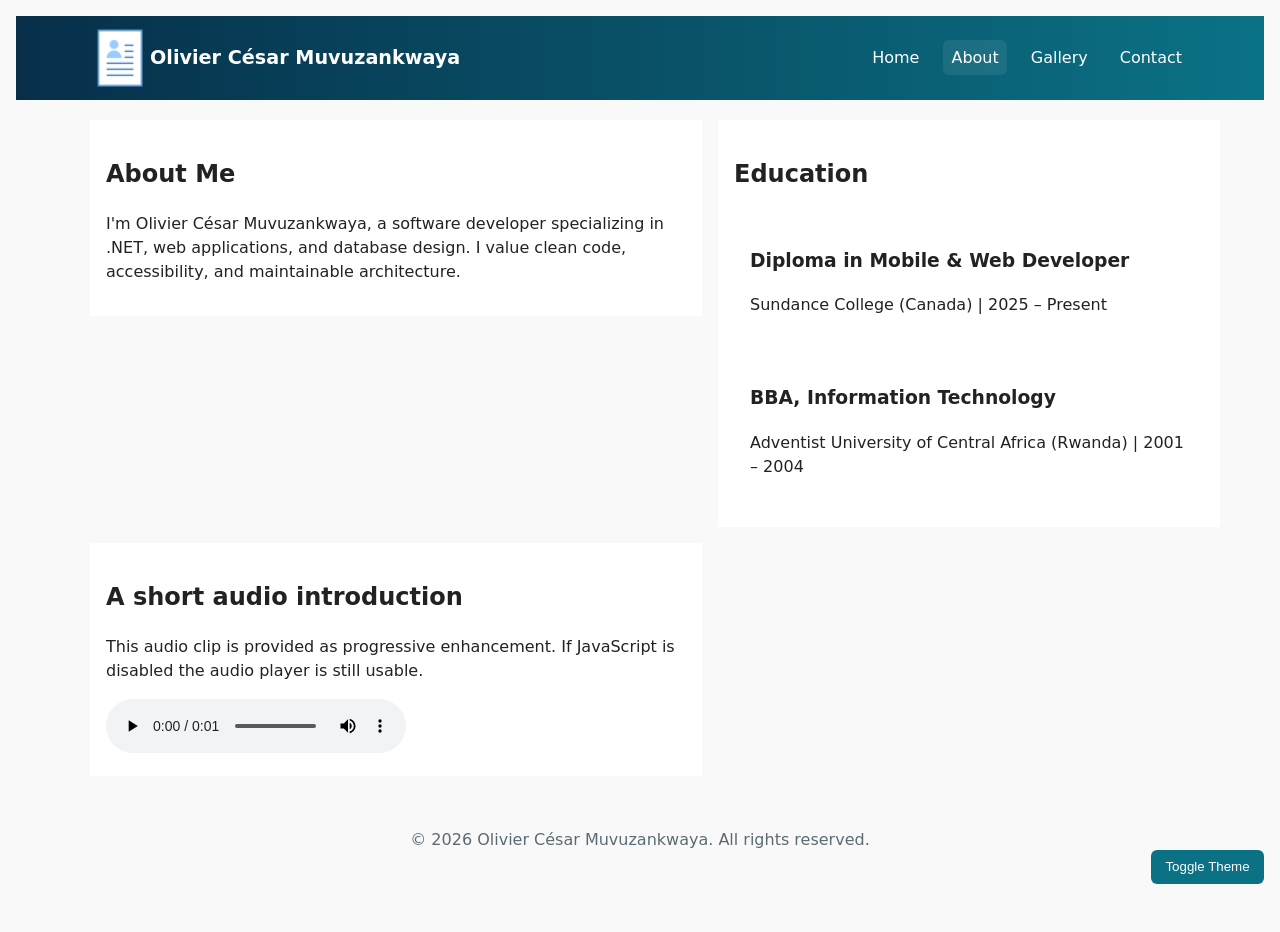
==== about.html @ a5f804e1 "Initial portfolio website upload" ====
<!--
    Student #: 5884258
    Student Name: Olivier César Muvuzankwaya
    Projet Name: TPHJ Project - Building a responsive, multi-page website
    File Name: about.html
    Date: 09/20/2025
-->

<!DOCTYPE html>
<html lang="en">

<head>
  <meta charset="utf-8" />
  <meta name="viewport" content="width=device-width,initial-scale=1" />
  <title>About - Olivier César Muvuzankwaya</title>
  <link rel="stylesheet" href="css/styles.css">
  <link rel="icon" href="assets/images/logo.png" type="image/x-icon" />
</head>

<body>
  <header>
    <nav class="main-nav" aria-label="Main navigation">
      <div class="logo">
        <img src="assets/images/resume.png" alt="App Logo" />
        <div>
          <h1 class="site-title">Olivier César Muvuzankwaya</h1>
        </div>
      </div>
      <button id="menu-toggle-2" aria-expanded="false" aria-controls="primary-menu-2">Menu</button>
      <ul id="primary-menu-2" class="nav-list">
        <li><a href="index.html">Home</a></li>
        <li><a href="about.html" class="active">About</a></li>
        <li><a href="gallery.html">Gallery</a></li>
        <li><a href="contact.html">Contact</a></li>
      </ul>
    </nav>
  </header>

  <main>
    <section style="width:580px" ; aria-labelledby="about-heading">
      <h2 id="about-heading">About Me</h2>
      <p>I'm Olivier César Muvuzankwaya, a software developer specializing in .NET, web applications, and database
        design. I value clean code, accessibility, and maintainable architecture.</p>
    </section>

    <section style="width:470px" ; aria-labelledby="education-heading">
      <h2 id="education-heading">Education</h2>
      <article>
        <h3>Diploma in Mobile & Web Developer</h3>
        <p>Sundance College (Canada) | 2025 – Present</p>
      </article>
      <article>
        <h3>BBA, Information Technology</h3>
        <p>Adventist University of Central Africa (Rwanda) | 2001 – 2004</p>
      </article>
    </section>

    <section style="width:580px" ; aria-labelledby="media-heading">
      <h2 id="media-heading">A short audio introduction</h2>
      <p>This audio clip is provided as progressive enhancement. If JavaScript is disabled the audio player is still
        usable.</p>
      <audio controls preload="metadata">
        <source src="assets/media/sample-audio.wav" type="audio/wav">
        Your browser does not support the audio element.
      </audio>
    </section>
  </main>

  <footer>
    <p>&copy; 2026 Olivier César Muvuzankwaya. All rights reserved.</p>
  </footer>

  <script src="js/scripts.js" defer></script>
</body>

</html>
---- css/styles.css ----
/*
	Student #: 5884258
	Student Name: Olivier César Muvuzankwaya
    Projet Name: TPHJ Project - Building a responsive, multi-page website
    File Name: styles.css
    Date: 09/20/2025
*/

:root{
	--accent:#0b7285;
	--bg:#f8fafb;
	--text:#213547;
	--muted:#5a6b73;
}

html,body{
	height:100%;
}

body{
	font-family: system-ui, -apple-system, "Segoe UI", Roboto, "Helvetica Neue", Arial;
	margin:0;
	color:var(--text);
	background:var(--bg);
	line-height:1.5;
	padding-bottom:3rem;
}

/* Header, Nav */
header{
	background:linear-gradient(90deg,#072f4a, #0b7285); 
	color:#fff;
}
.main-nav{
	display:flex;
	align-items:center;
	justify-content:space-between;
	max-width:1100px;
	margin:auto;
	padding:0.75rem;
}

.site-title{
	font-size:1.2rem;margin:0;
}

.nav-list{
	list-style:none;
	margin:0;
	padding:0;
	display:flex;
	gap:1rem;
}

.nav-list li a{
	color:#fff;
	text-decoration:none;
	padding:0.5rem;
	border-radius:6px;
}

.nav-list li a:hover,.nav-list li a.active{
	background:rgba(255,255,255,0.08);
}

/* Responsive menu button (for small viewports) */
#menu-toggle, #menu-toggle-2, #menu-toggle-3, #menu-toggle-4{
	display:none;
	background:transparent;
	border:1px solid rgba(255,255,255,0.15);
	color:#fff;
	padding:0.4rem 0.6rem;
	border-radius:6px;
}

/* Layout */
main{
	max-width:1100px;
	margin:1.25rem auto;
	padding:0 1rem;
	display:grid;
	grid-template-columns:2fr 1fr;
	gap:1rem;
	align-items:start;
}

@media (max-width:900px){
  main{
	  grid-template-columns:1fr;
  }
  #menu-toggle, #menu-toggle-2, #menu-toggle-3, #menu-toggle-4{
	  display:inline-block;
  }
  .nav-list{
	  display:none;
	  flex-direction:column;
	  background:transparent;
	  padding:0.5rem;
	  position:absolute;
	  right:1rem;
	  top:3.5rem;
	  border-radius:6px;
	  color:#fff;
  }
  .nav-list.show{
	  display:flex;
  }
}

/* Hero */
.hero{
	background:#fff;
	padding:1rem;
	border-radius:8px;
	box-shadow:0 1px 4px rgba(0,0,0,0.05);
}

.profile-img{
	max-width:180px;
	display:block;
	margin:0.5rem 0;
}

/* Cards Grid */
.grid{
	display:grid;
	grid-template-columns:repeat(auto-fit,minmax(180px,1fr));
	gap:0.75rem;
}

.cards .card{
	background:#fff;
	padding:1rem;
	border-radius:8px;
	box-shadow:0 1px 3px rgba(0,0,0,0.04);
	line-height: 0.5;
}

/* Aside */
.aside-note{
	background:#fff;
	padding:1rem;
	border-radius:8px;
	box-shadow:0 1px 4px rgba(0,0,0,0.04);
	line-height: 0.5;
}

/* Footer */
footer{
	text-align:center;
	padding:1rem;
	margin-top:1rem;
	color:var(--muted);
}

/* Forms */
form input, form textarea{
	width:100%;
	padding:0.6rem;
	border:1px solid #d1d5db;
	border-radius:6px;
	margin-bottom:0.5rem;
}

button{
	background:var(--accent);
	color:#fff;
	border:none;
	padding:0.6rem 0.9rem;
	border-radius:6px;
	cursor:pointer;
}

button:focus{
	outline:3px solid rgba(11,114,133,0.25);
}

.logo {
    display: flex;
    align-items: center;
}

.logo img {
    height: 60px;
    width: 60px;
}

.welcome-box {
  position: fixed;
  top: 50%;
  left: 50%;
  transform: translate(-50%, -50%);
  background-color: #fff3cd;
  color: #856404;
  border: 1px solid #ffeeba;
  padding: 1.2rem 2rem;
  max-width: 600px;
  width: 90%;
  border-radius: 10px;
  font-weight: bold;
  text-align: center;
  box-shadow: 0 4px 12px rgba(0,0,0,0.2);
  font-size: 1.2rem;
  z-index: 9999;
  animation: fadeOut 1s ease-in-out 2s forwards;
}

/* Smooth fade-out */
@keyframes fadeOut {
  to {
    opacity: 0;
    transform: translate(-50%, -60%); /* slight upward shift */
  }
}

/* Preview box */
.preview-box{
	min-height:3rem;
	background:#fff;
	padding:0.5rem;
	border-radius:6px;
	border:1px solid #e6eef0;
	white-space:pre-wrap;
}

/* Accessible focus styles */
a:focus,button:focus,input:focus,textarea:focus{
	outline:2px dashed #0b7285;
	outline-offset:3px;
}

/* Dark theme toggle support */
body.dark{
	background:#071324;
	color:#e6eef5;
}

body.dark header{
	background:linear-gradient(90deg,#021627,#022f3d);
}

/* Small tweaks */
.media-card{
	background:#fff;
	padding:1rem;
	border-radius:8px;
	margin-bottom:1rem;
}

/* Print friendly */
@media print{
  header, footer, button{
	  display:none;
  }
  main{
	  grid-template-columns:1fr;
  }
}


/* Default light theme */
body {
  background: #f9f9f9;
  color: #222;
  padding:1rem;  
}

section, aside, article {
  background: #fff;
  color: inherit;
  transition: background 0.3s, color 0.3s;
  padding:1rem;  
}

/* Dark theme overrides */
body.dark {
  background: #121212;
  color: #eee;
  padding:1rem;  
}

body.dark section,
body.dark article,
body.dark aside {
  background: #1e1e1e;
  color: #eee;
  padding:1rem;  
}

body.dark a {
  color: #80b3ff;
  padding:1rem;  
}

body.dark .card {
  background: #2a2a2a;
  border-color: #444;
  padding:1rem;
}
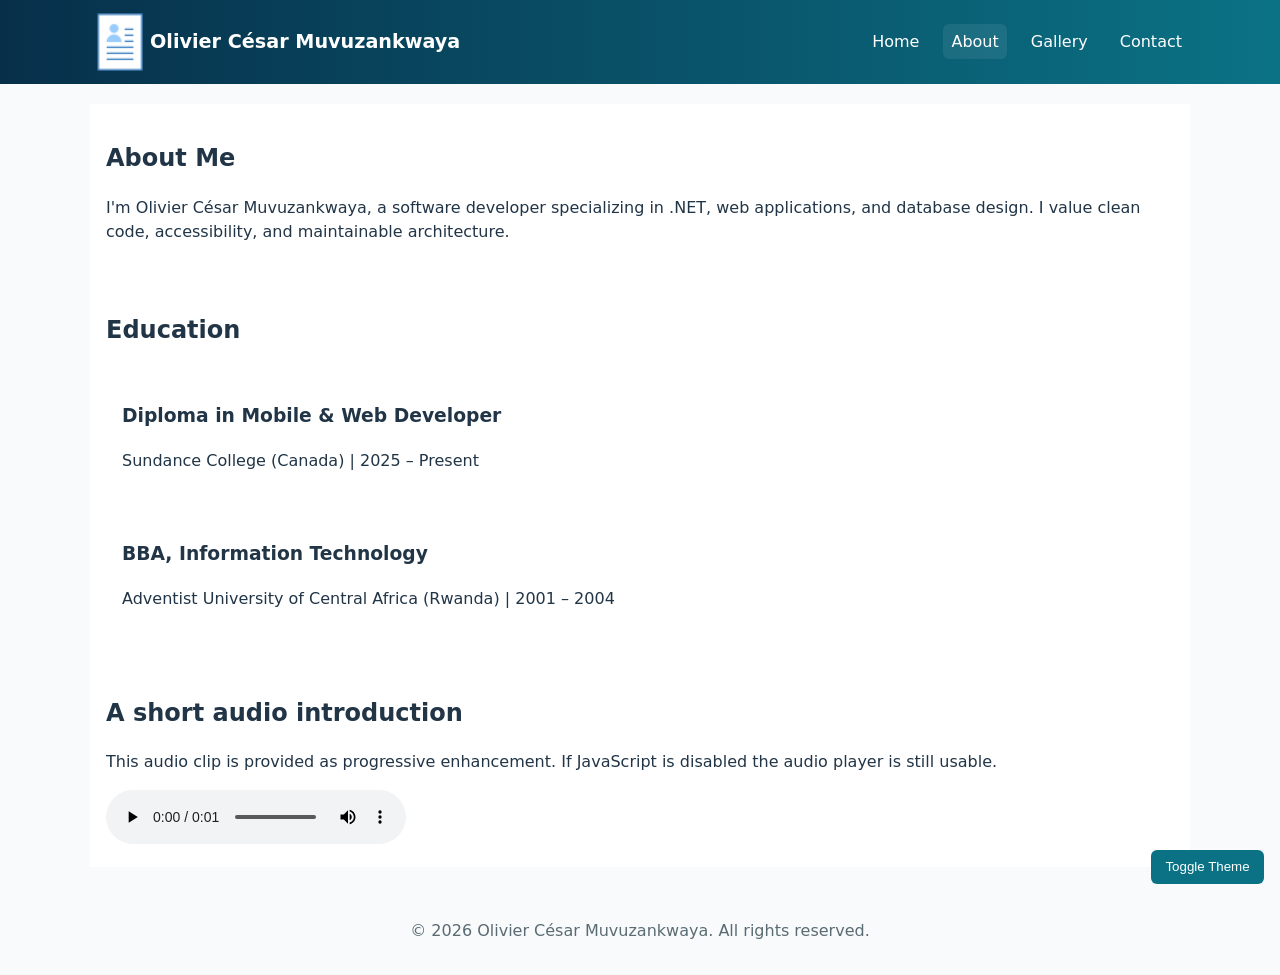
==== commit a75c34d2: "Update about.html" ====
--- a/about.html
+++ b/about.html
@@ -11,7 +11,7 @@
 
 <head>
   <meta charset="utf-8" />
-  <meta name="viewport" content="width=device-width,initial-scale=1" />
+  <meta name="viewport" content="width=device-width, initial-scale=1.0"/>
   <title>About - Olivier César Muvuzankwaya</title>
   <link rel="stylesheet" href="css/styles.css">
   <link rel="icon" href="assets/images/logo.png" type="image/x-icon" />
@@ -26,7 +26,7 @@
           <h1 class="site-title">Olivier César Muvuzankwaya</h1>
         </div>
       </div>
-      <button id="menu-toggle-2" aria-expanded="false" aria-controls="primary-menu-2">Menu</button>
+      <button id="menu-toggle-2" aria-expanded="false" aria-controls="primary-menu-2">☰</button>
       <ul id="primary-menu-2" class="nav-list">
         <li><a href="index.html">Home</a></li>
         <li><a href="about.html" class="active">About</a></li>
@@ -37,13 +37,13 @@
   </header>
 
   <main>
-    <section style="width:580px" ; aria-labelledby="about-heading">
+    <section>
       <h2 id="about-heading">About Me</h2>
       <p>I'm Olivier César Muvuzankwaya, a software developer specializing in .NET, web applications, and database
         design. I value clean code, accessibility, and maintainable architecture.</p>
     </section>
 
-    <section style="width:470px" ; aria-labelledby="education-heading">
+    <section>
       <h2 id="education-heading">Education</h2>
       <article>
         <h3>Diploma in Mobile & Web Developer</h3>
@@ -55,7 +55,7 @@
       </article>
     </section>
 
-    <section style="width:580px" ; aria-labelledby="media-heading">
+    <section>
       <h2 id="media-heading">A short audio introduction</h2>
       <p>This audio clip is provided as progressive enhancement. If JavaScript is disabled the audio player is still
         usable.</p>
@@ -73,4 +73,4 @@
   <script src="js/scripts.js" defer></script>
 </body>
 
-</html>+</html>
--- a/css/styles.css
+++ b/css/styles.css
@@ -1,6 +1,6 @@
 /*
-	Student #: 5884258
-	Student Name: Olivier César Muvuzankwaya
+    Student #: 5884258
+    Student Name: Olivier César Muvuzankwaya
     Projet Name: TPHJ Project - Building a responsive, multi-page website
     File Name: styles.css
     Date: 09/20/2025
@@ -74,36 +74,72 @@
 }
 
 /* Layout */
-main{
-	max-width:1100px;
-	margin:1.25rem auto;
-	padding:0 1rem;
-	display:grid;
-	grid-template-columns:2fr 1fr;
-	gap:1rem;
-	align-items:start;
+main {
+  max-width: 1100px;
+  margin: 1.25rem auto;
+  padding: 0 1rem;
+}
+
+.home-layout {
+  display: grid;
+  grid-template-columns: 2fr 1fr;
+  gap: 1rem;
 }
 
 @media (max-width:900px){
-  main{
-	  grid-template-columns:1fr;
-  }
-  #menu-toggle, #menu-toggle-2, #menu-toggle-3, #menu-toggle-4{
-	  display:inline-block;
-  }
+main {
+  max-width: 1100px;
+  margin: 1.25rem auto;
+  padding: 0 1rem;
+}
+#menu-toggle, #menu-toggle-2, #menu-toggle-3, #menu-toggle-4{
+  display:inline-block;
+  background:#0b7285;
+  border:none;
+  color:#fff;
+  padding:0.6rem 1rem;
+  border-radius:6px;
+  font-size:1rem;
+  cursor:pointer;
+}
+
   .nav-list{
-	  display:none;
-	  flex-direction:column;
-	  background:transparent;
-	  padding:0.5rem;
-	  position:absolute;
-	  right:1rem;
-	  top:3.5rem;
-	  border-radius:6px;
-	  color:#fff;
-  }
+    display:none;
+    flex-direction:column;
+    background:#0b7285; /* solid background */
+    padding:0.75rem;
+    position:absolute;
+    right:1rem;
+    top:4rem;
+    border-radius:8px;
+    width: 200px;
+    box-shadow:0 4px 12px rgba(0,0,0,0.25);
+    z-index:999;
+  }
+
+.main-nav {
+  display:flex;
+  align-items:center;
+  justify-content:space-between;
+  max-width:1100px;
+  margin:auto;
+  padding:0.75rem;
+  position: relative;
+}
+
   .nav-list.show{
-	  display:flex;
+    display:flex;
+  }
+
+  .nav-list li a{
+    padding:0.75rem;
+    border-radius:6px;
+    color:#fff;
+    font-size:1rem;
+  }
+
+  .nav-list li a:hover{
+    background:rgba(255,255,255,0.15);
   }
 }
 
@@ -128,12 +164,12 @@
 	gap:0.75rem;
 }
 
-.cards .card{
+.cards .card,.aside-note{
 	background:#fff;
 	padding:1rem;
 	border-radius:8px;
 	box-shadow:0 1px 3px rgba(0,0,0,0.04);
-	line-height: 0.5;
+	line-height: 1.4;
 }
 
 /* Aside */
@@ -142,7 +178,7 @@
 	padding:1rem;
 	border-radius:8px;
 	box-shadow:0 1px 4px rgba(0,0,0,0.04);
-	line-height: 0.5;
+	line-height: 1.4;
 }
 
 /* Footer */
@@ -257,14 +293,6 @@
   }
 }
 
-
-/* Default light theme */
-body {
-  background: #f9f9f9;
-  color: #222;
-  padding:1rem;  
-}
-
 section, aside, article {
   background: #fff;
   color: inherit;
@@ -298,4 +326,50 @@
   padding:1rem;
 }
 
-
+img {
+  max-width: 100%;
+  height: auto;
+  display: block;
+}
+
+@media (max-width: 768px) {
+
+  h1 {
+    font-size: 1.5rem;
+  }
+
+  h2 {
+    font-size: 1.3rem;
+  }
+
+  body {
+    font-size: 14px;
+  }
+
+  .profile-img {
+    max-width: 120px;
+    margin: auto;
+  }
+
+  .home-layout {
+    grid-template-columns: 1fr; /* VERY IMPORTANT */
+  }
+
+  .nav-list {
+    right: 0.5rem;
+  }
+}
+
+.media-card img,
+.media-card video {
+  width: 100%;
+  max-width: 500px; /* limits size on large screens */
+  height: auto;
+  margin: 0 auto;   /* center it */
+  display: block;
+}
+
+.media-card {
+  text-align: center;
+}
+
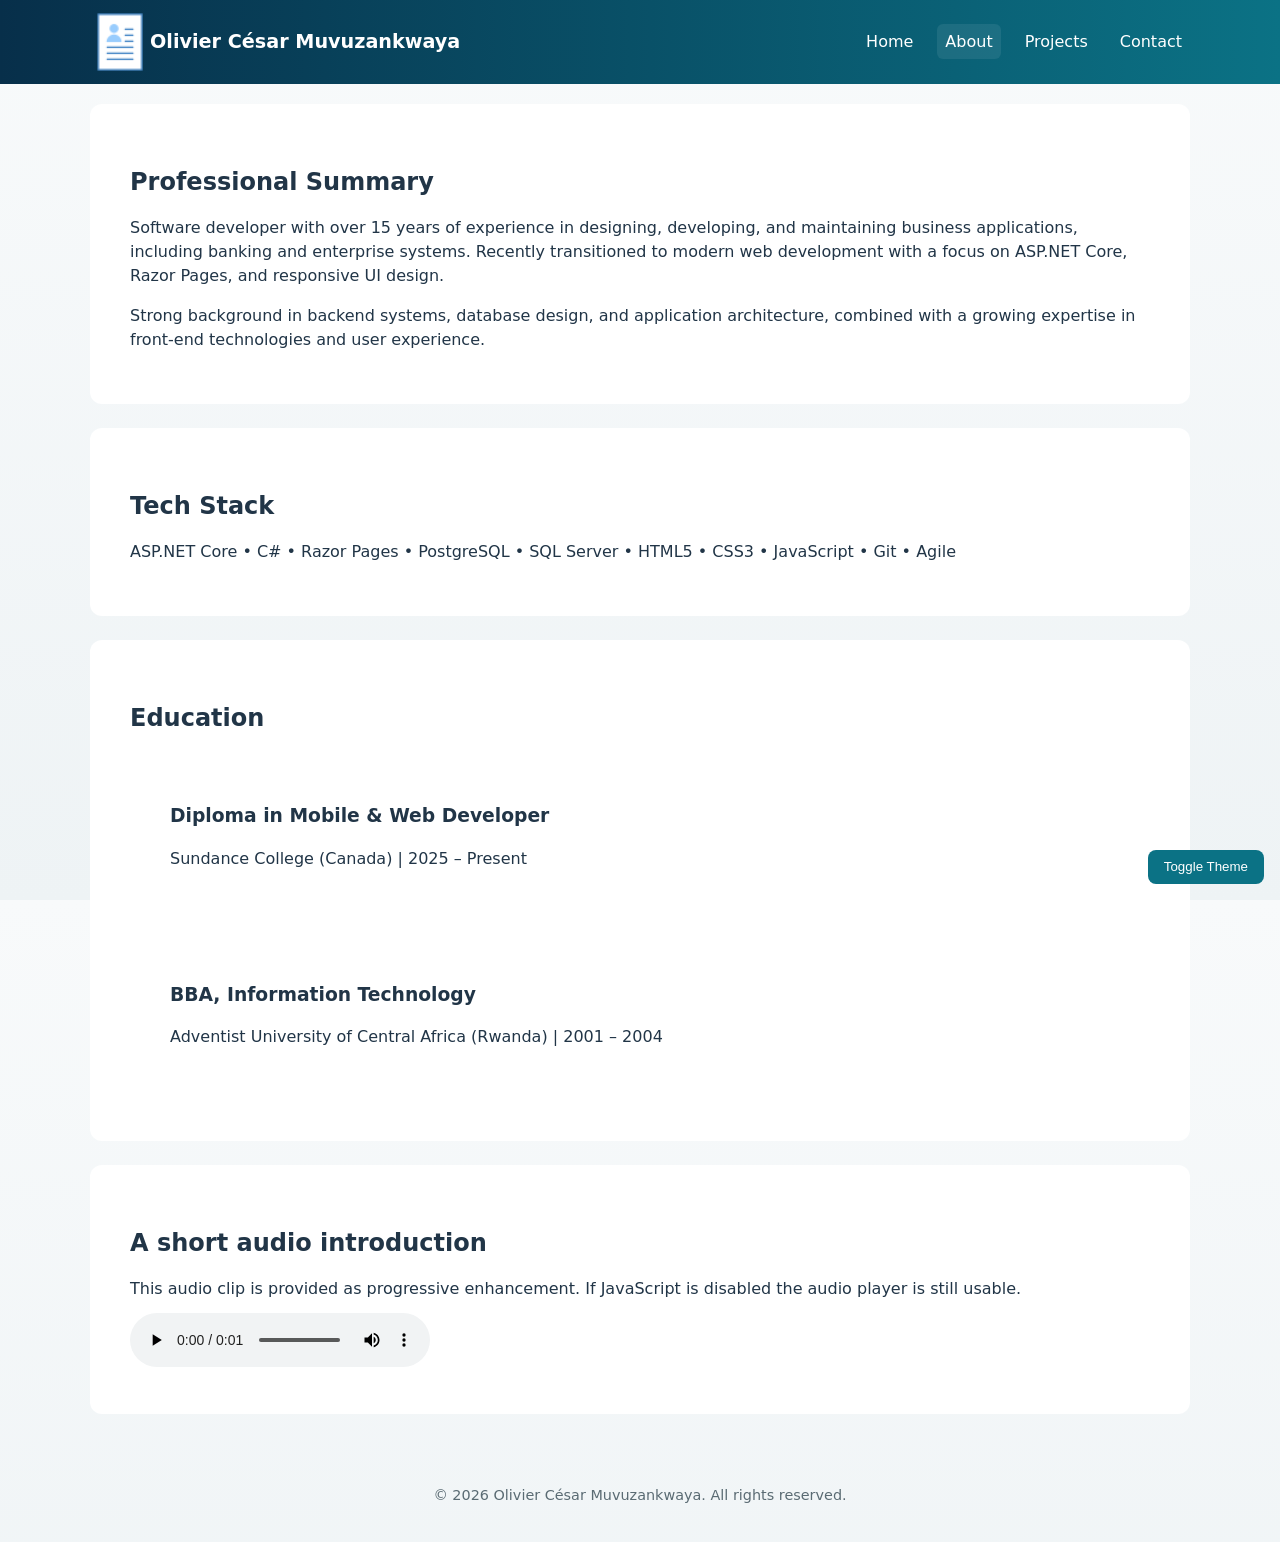
==== commit 5bfe9801: "Update about.html" ====
--- a/about.html
+++ b/about.html
@@ -30,19 +30,33 @@
       <ul id="primary-menu-2" class="nav-list">
         <li><a href="index.html">Home</a></li>
         <li><a href="about.html" class="active">About</a></li>
-        <li><a href="gallery.html">Gallery</a></li>
+        <li><a href="gallery.html">Projects</a></li>
         <li><a href="contact.html">Contact</a></li>
       </ul>
     </nav>
   </header>
 
   <main>
-    <section>
-      <h2 id="about-heading">About Me</h2>
-      <p>I'm Olivier César Muvuzankwaya, a software developer specializing in .NET, web applications, and database
-        design. I value clean code, accessibility, and maintainable architecture.</p>
-    </section>
+  
+  <section>
+  <h2>Professional Summary</h2>
+  <p>
+    Software developer with over 15 years of experience in designing, developing, and maintaining business applications,
+    including banking and enterprise systems. Recently transitioned to modern web development with a focus on
+    ASP.NET Core, Razor Pages, and responsive UI design.
+  </p>
+  <p>
+    Strong background in backend systems, database design, and application architecture, combined with a growing
+    expertise in front-end technologies and user experience.
+  </p>
+</section>
 
+<section>
+  <h2>Tech Stack</h2>
+  <p>
+    ASP.NET Core • C# • Razor Pages • PostgreSQL • SQL Server • HTML5 • CSS3 • JavaScript • Git • Agile
+  </p>
+</section>
     <section>
       <h2 id="education-heading">Education</h2>
       <article>
--- a/css/styles.css
+++ b/css/styles.css
@@ -13,6 +13,10 @@
 	--muted:#5a6b73;
 }
 
+html {
+  scroll-behavior: smooth;
+}
+
 html,body{
 	height:100%;
 }
@@ -21,7 +25,7 @@
 	font-family: system-ui, -apple-system, "Segoe UI", Roboto, "Helvetica Neue", Arial;
 	margin:0;
 	color:var(--text);
-	background:var(--bg);
+	background: linear-gradient(to bottom, #f8fafb, #eef3f5);
 	line-height:1.5;
 	padding-bottom:3rem;
 }
@@ -138,17 +142,19 @@
     font-size:1rem;
   }
 
-  .nav-list li a:hover{
-    background:rgba(255,255,255,0.15);
+  .nav-list li a {
+    font-weight:500;
+    transition: background 0.2s ease;
   }
 }
 
 /* Hero */
-.hero{
-	background:#fff;
-	padding:1rem;
-	border-radius:8px;
-	box-shadow:0 1px 4px rgba(0,0,0,0.05);
+.hero {
+  background:#fff;
+  padding:2rem;
+  border-radius:12px;
+  box-shadow:0 4px 16px rgba(0,0,0,0.08);
+  text-align:center;
 }
 
 .profile-img{
@@ -164,12 +170,20 @@
 	gap:0.75rem;
 }
 
-.cards .card,.aside-note{
-	background:#fff;
-	padding:1rem;
-	border-radius:8px;
-	box-shadow:0 1px 3px rgba(0,0,0,0.04);
-	line-height: 1.4;
+.cards .card,
+.media-card,
+.aside-note {
+  background:#fff;
+  padding:1rem;
+  border-radius:12px;
+  box-shadow:0 2px 10px rgba(0,0,0,0.06);
+  transition: all 0.2s ease;
+}
+
+.card:hover,
+.media-card:hover {
+  transform: translateY(-4px);
+  box-shadow:0 8px 20px rgba(0,0,0,0.1);
 }
 
 /* Aside */
@@ -182,11 +196,12 @@
 }
 
 /* Footer */
-footer{
-	text-align:center;
-	padding:1rem;
-	margin-top:1rem;
-	color:var(--muted);
+footer {
+  text-align:center;
+  padding:1.5rem;
+  margin-top:2rem;
+  color:var(--muted);
+  font-size:0.9rem;
 }
 
 /* Forms */
@@ -198,13 +213,20 @@
 	margin-bottom:0.5rem;
 }
 
-button{
-	background:var(--accent);
-	color:#fff;
-	border:none;
-	padding:0.6rem 0.9rem;
-	border-radius:6px;
-	cursor:pointer;
+button {
+  background:var(--accent);
+  color:#fff;
+  border:none;
+  padding:0.6rem 1rem;
+  border-radius:8px;
+  cursor:pointer;
+  font-weight:500;
+  transition: all 0.2s ease;
+}
+
+button:hover {
+  background:#095c6b;
+  transform: translateY(-1px);
 }
 
 button:focus{
@@ -297,7 +319,7 @@
   background: #fff;
   color: inherit;
   transition: background 0.3s, color 0.3s;
-  padding:1rem;  
+  padding:2.5rem;  
 }
 
 /* Dark theme overrides */
@@ -346,10 +368,12 @@
     font-size: 14px;
   }
 
-  .profile-img {
-    max-width: 120px;
-    margin: auto;
-  }
+.profile-img {
+  max-width:150px;
+  margin:1rem auto;
+  border-radius:50%;
+  border:3px solid #0b7285;
+}
 
   .home-layout {
     grid-template-columns: 1fr; /* VERY IMPORTANT */
@@ -363,13 +387,34 @@
 .media-card img,
 .media-card video {
   width: 100%;
-  max-width: 500px; /* limits size on large screens */
+  max-width: 500px; /* ✅ limits size on large screens */
   height: auto;
   margin: 0 auto;   /* center it */
   display: block;
 }
 
 .media-card {
-  text-align: center;
-}
-
+  max-width:600px;
+  margin:0 auto 1.5rem auto;
+  text-align:center;
+}
+
+section {
+  margin-bottom: 1.5rem;
+}
+
+h1, h2, h3 {
+  margin-bottom: 0.5rem;
+}
+
+p {
+  margin-bottom: 0.75rem;
+}
+
+main {
+  background: transparent;
+}
+
+section {
+  border-radius:12px;
+}
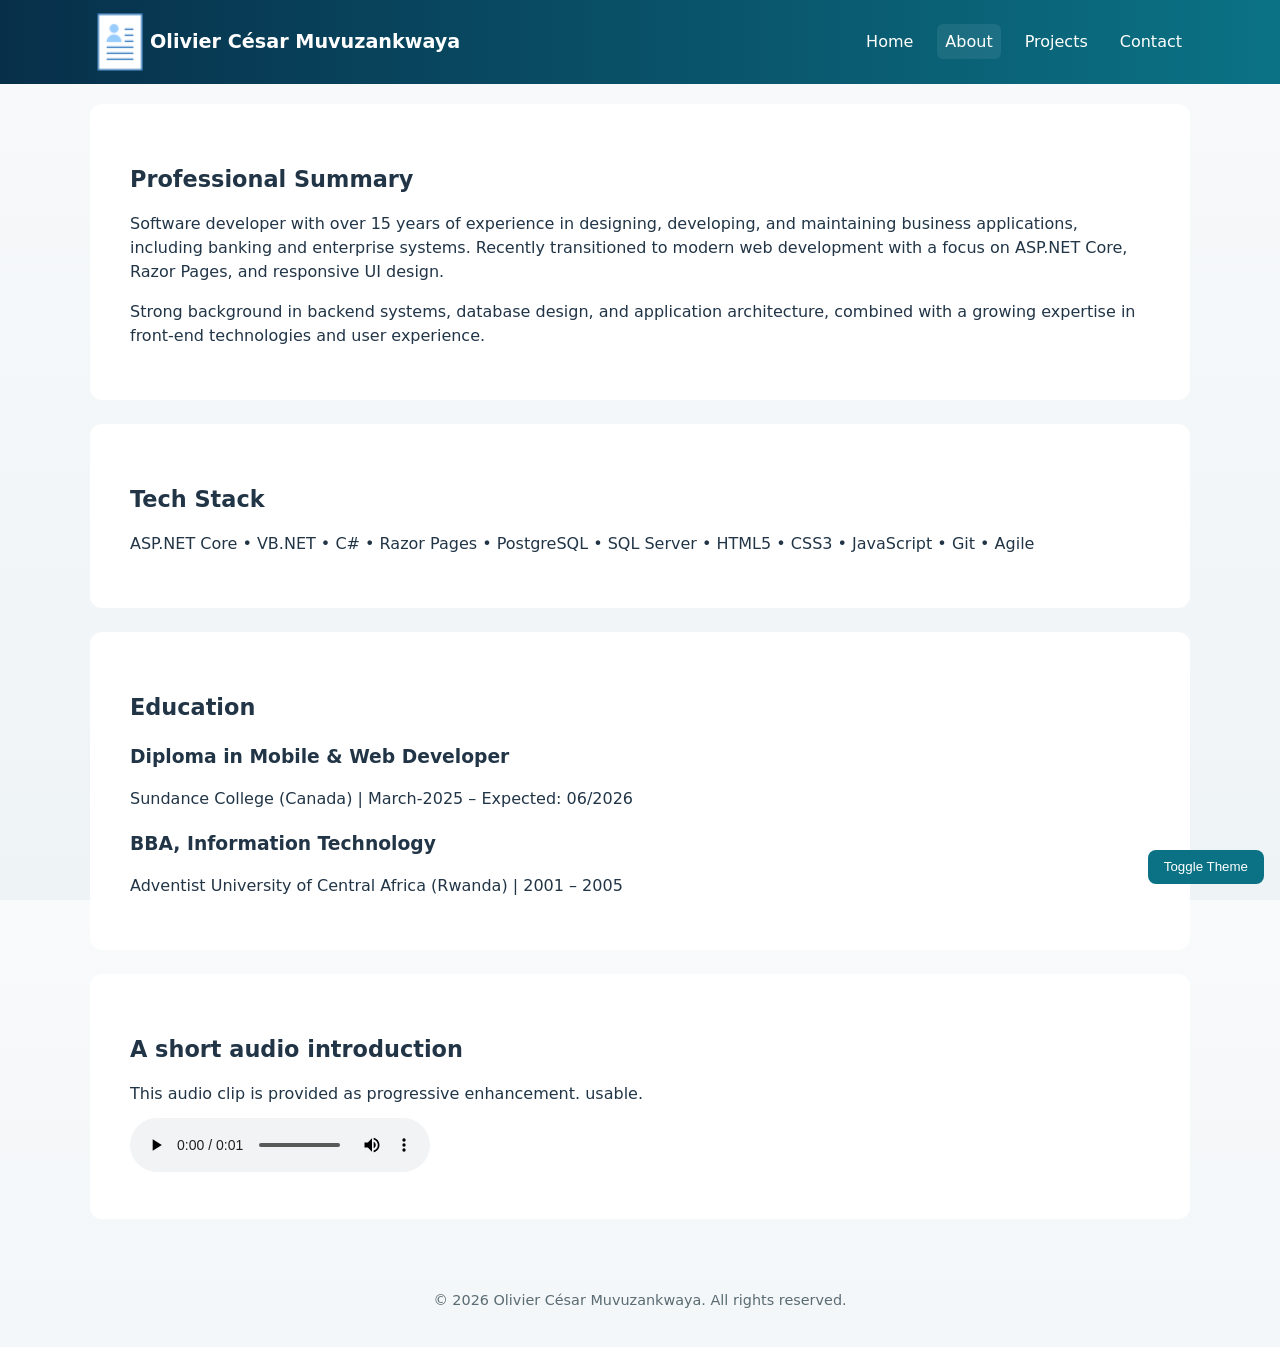
==== commit ad16a78f: "Update about.html" ====
--- a/about.html
+++ b/about.html
@@ -1,10 +1,10 @@
 <!--
-    Student #: 5884258
-    Student Name: Olivier César Muvuzankwaya
-    Projet Name: TPHJ Project - Building a responsive, multi-page website
-    File Name: about.html
-    Date: 09/20/2025
+  Author: Olivier César Muvuzankwaya
+  Project: My Portfolio Project
+  File: about.html
+  Updated: 2026/04/18
 -->
+
 
 <!DOCTYPE html>
 <html lang="en">
@@ -12,7 +12,7 @@
 <head>
   <meta charset="utf-8" />
   <meta name="viewport" content="width=device-width, initial-scale=1.0"/>
-  <title>About - Olivier César Muvuzankwaya</title>
+  <title>Olivier César Muvuzankwaya</title>
   <link rel="stylesheet" href="css/styles.css">
   <link rel="icon" href="assets/images/logo.png" type="image/x-icon" />
 </head>
@@ -36,42 +36,40 @@
     </nav>
   </header>
 
-  <main>
-  
-  <section>
-  <h2>Professional Summary</h2>
-  <p>
-    Software developer with over 15 years of experience in designing, developing, and maintaining business applications,
-    including banking and enterprise systems. Recently transitioned to modern web development with a focus on
-    ASP.NET Core, Razor Pages, and responsive UI design.
-  </p>
-  <p>
-    Strong background in backend systems, database design, and application architecture, combined with a growing
-    expertise in front-end technologies and user experience.
-  </p>
-</section>
+  <main class="center-text">
+    <section>
+	  <h2>Professional Summary</h2>
+	  <p>
+		Software developer with over 15 years of experience in designing, developing, and maintaining business applications,
+		including banking and enterprise systems. Recently transitioned to modern web development with a focus on
+		ASP.NET Core, Razor Pages, and responsive UI design.
+	  </p>
+	  <p>
+		Strong background in backend systems, database design, and application architecture, combined with a growing
+		expertise in front-end technologies and user experience.
+	  </p>
+	</section>
 
-<section>
-  <h2>Tech Stack</h2>
-  <p>
-    ASP.NET Core • C# • Razor Pages • PostgreSQL • SQL Server • HTML5 • CSS3 • JavaScript • Git • Agile
-  </p>
-</section>
+	<section>
+	  <h2>Tech Stack</h2>
+	  <p>
+		ASP.NET Core • VB.NET • C# • Razor Pages • PostgreSQL • SQL Server • HTML5 • CSS3 • JavaScript • Git • Agile
+	  </p>
+	</section>
     <section>
-      <h2 id="education-heading">Education</h2>
-      <article>
+      <h2>Education</h2>
+
         <h3>Diploma in Mobile & Web Developer</h3>
-        <p>Sundance College (Canada) | 2025 – Present</p>
-      </article>
-      <article>
+        <p>Sundance College (Canada) | March-2025 – Expected: 06/2026 </p>
+
         <h3>BBA, Information Technology</h3>
-        <p>Adventist University of Central Africa (Rwanda) | 2001 – 2004</p>
-      </article>
+        <p>Adventist University of Central Africa (Rwanda) | 2001 – 2005</p>
+
     </section>
 
     <section>
       <h2 id="media-heading">A short audio introduction</h2>
-      <p>This audio clip is provided as progressive enhancement. If JavaScript is disabled the audio player is still
+      <p>This audio clip is provided as progressive enhancement.
         usable.</p>
       <audio controls preload="metadata">
         <source src="assets/media/sample-audio.wav" type="audio/wav">
--- a/css/styles.css
+++ b/css/styles.css
@@ -399,6 +399,7 @@
   text-align:center;
 }
 
+
 section {
   margin-bottom: 1.5rem;
 }
@@ -418,3 +419,15 @@
 section {
   border-radius:12px;
 }
+
+body {
+  font-size: 16px;
+}
+
+h1 {
+  font-size: 1.8rem;
+}
+
+h2 {
+  font-size: 1.4rem;
+}
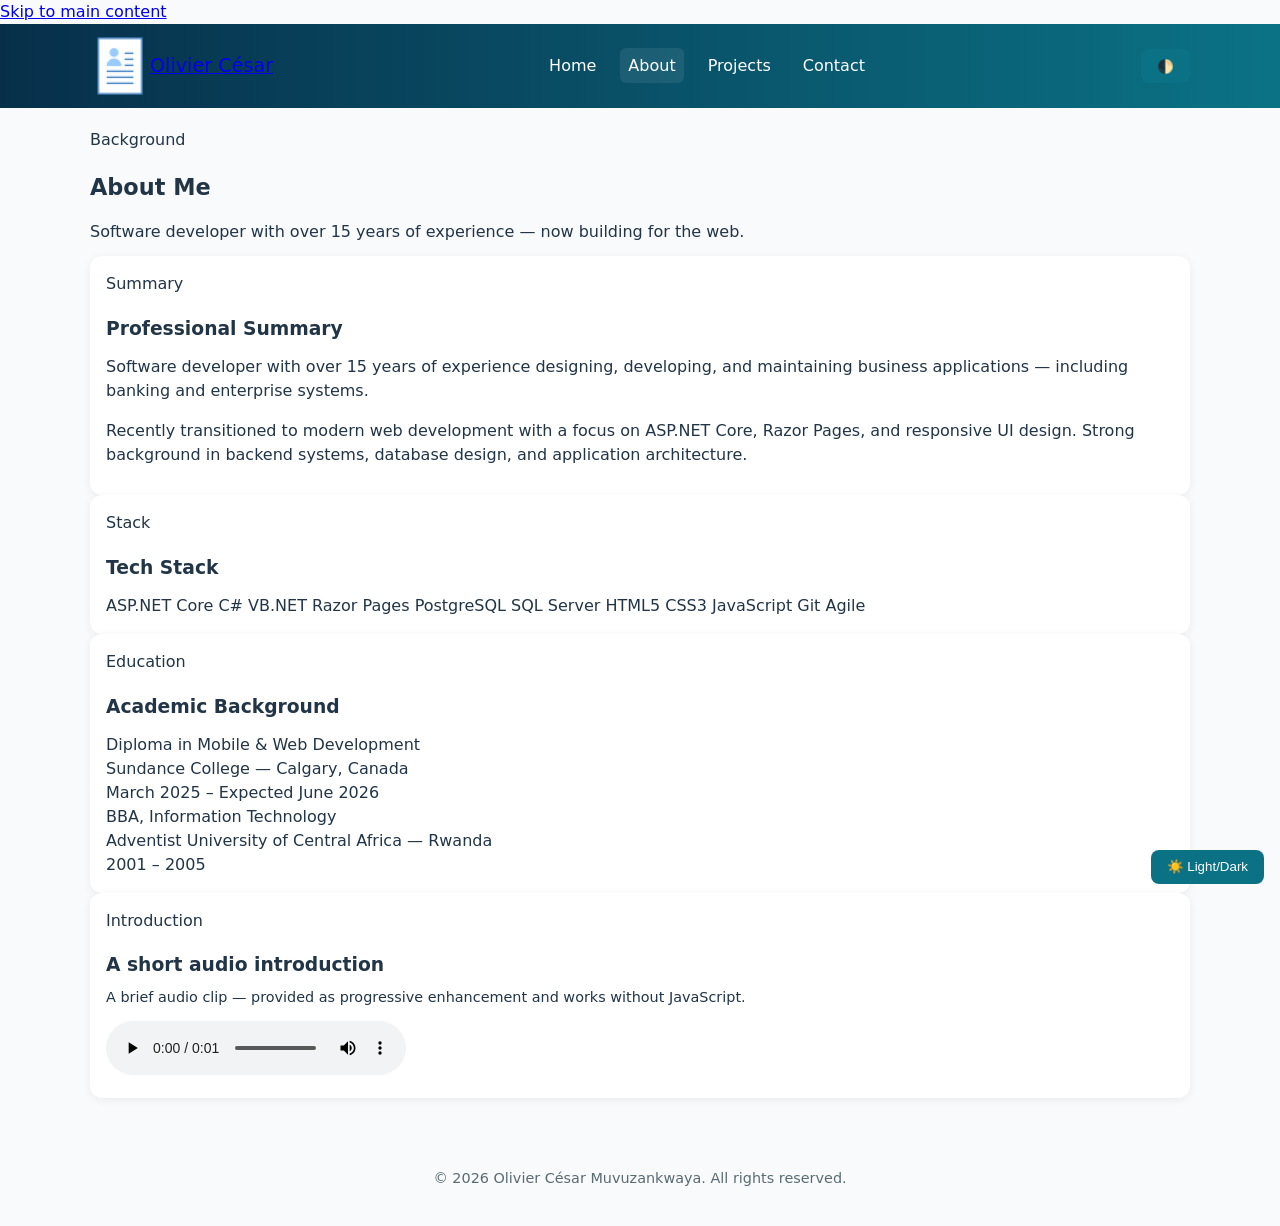
==== commit 1d1cd45e: "Update about.html" ====
--- a/about.html
+++ b/about.html
@@ -1,81 +1,109 @@
 <!--
   Author: Olivier César Muvuzankwaya
-  Project: My Portfolio Project
   File: about.html
-  Updated: 2026/04/18
 -->
-
-
 <!DOCTYPE html>
 <html lang="en">
-
 <head>
   <meta charset="utf-8" />
   <meta name="viewport" content="width=device-width, initial-scale=1.0"/>
-  <title>Olivier César Muvuzankwaya</title>
+  <title>About — Olivier César Muvuzankwaya</title>
+  <link rel="preconnect" href="https://fonts.googleapis.com">
+  <link rel="preconnect" href="https://fonts.gstatic.com" crossorigin>
+  <link href="https://fonts.googleapis.com/css2?family=Syne:wght@600;700;800&family=DM+Sans:ital,opsz,wght@0,9..40,400;0,9..40,500;0,9..40,600;1,9..40,400&family=JetBrains+Mono:wght@400;500&display=swap" rel="stylesheet">
   <link rel="stylesheet" href="css/styles.css">
   <link rel="icon" href="assets/images/logo.png" type="image/x-icon" />
 </head>
+<body>
+  <a href="#main-content" class="skip-link">Skip to main content</a>
 
-<body>
   <header>
     <nav class="main-nav" aria-label="Main navigation">
-      <div class="logo">
-        <img src="assets/images/resume.png" alt="App Logo" />
-        <div>
-          <h1 class="site-title">Olivier César Muvuzankwaya</h1>
-        </div>
-      </div>
-      <button id="menu-toggle-2" aria-expanded="false" aria-controls="primary-menu-2">☰</button>
-      <ul id="primary-menu-2" class="nav-list">
+      <a href="index.html" class="logo">
+        <img src="assets/images/resume.png" alt="" aria-hidden="true" />
+        <span class="site-title">Olivier César</span>
+      </a>
+      <ul id="primary-nav" class="nav-list" role="list">
         <li><a href="index.html">Home</a></li>
         <li><a href="about.html" class="active">About</a></li>
         <li><a href="gallery.html">Projects</a></li>
         <li><a href="contact.html">Contact</a></li>
       </ul>
+      <div class="nav-controls">
+        <button class="theme-btn" id="theme-toggle" aria-label="Toggle dark/light mode" title="Toggle theme">🌓</button>
+        <button class="menu-toggle" id="menu-toggle" aria-expanded="false" aria-controls="primary-nav" aria-label="Open menu">☰</button>
+      </div>
     </nav>
   </header>
 
-  <main class="center-text">
-    <section>
-	  <h2>Professional Summary</h2>
-	  <p>
-		Software developer with over 15 years of experience in designing, developing, and maintaining business applications,
-		including banking and enterprise systems. Recently transitioned to modern web development with a focus on
-		ASP.NET Core, Razor Pages, and responsive UI design.
-	  </p>
-	  <p>
-		Strong background in backend systems, database design, and application architecture, combined with a growing
-		expertise in front-end technologies and user experience.
-	  </p>
-	</section>
+  <main id="main-content">
+    <div class="page-header reveal">
+      <span class="section-label">Background</span>
+      <h2>About Me</h2>
+      <p>Software developer with over 15 years of experience — now building for the web.</p>
+    </div>
 
-	<section>
-	  <h2>Tech Stack</h2>
-	  <p>
-		ASP.NET Core • VB.NET • C# • Razor Pages • PostgreSQL • SQL Server • HTML5 • CSS3 • JavaScript • Git • Agile
-	  </p>
-	</section>
-    <section>
-      <h2>Education</h2>
+    <div class="about-grid">
 
-        <h3>Diploma in Mobile & Web Developer</h3>
-        <p>Sundance College (Canada) | March-2025 – Expected: 06/2026 </p>
+      <div class="card reveal">
+        <span class="section-label">Summary</span>
+        <h3>Professional Summary</h3>
+        <p style="margin-top: 0.75rem;">
+          Software developer with over 15 years of experience designing, developing, and maintaining business applications — including banking and enterprise systems.
+        </p>
+        <p>
+          Recently transitioned to modern web development with a focus on ASP.NET Core, Razor Pages, and responsive UI design. Strong background in backend systems, database design, and application architecture.
+        </p>
+      </div>
 
-        <h3>BBA, Information Technology</h3>
-        <p>Adventist University of Central Africa (Rwanda) | 2001 – 2005</p>
+      <div class="card reveal">
+        <span class="section-label">Stack</span>
+        <h3>Tech Stack</h3>
+        <div class="tech-tags" style="margin-top: 0.75rem;">
+          <span class="tag">ASP.NET Core</span>
+          <span class="tag">C#</span>
+          <span class="tag">VB.NET</span>
+          <span class="tag">Razor Pages</span>
+          <span class="tag">PostgreSQL</span>
+          <span class="tag">SQL Server</span>
+          <span class="tag">HTML5</span>
+          <span class="tag">CSS3</span>
+          <span class="tag">JavaScript</span>
+          <span class="tag">Git</span>
+          <span class="tag">Agile</span>
+        </div>
+      </div>
 
-    </section>
+      <div class="card full-width reveal">
+        <span class="section-label">Education</span>
+        <h3>Academic Background</h3>
+        <div style="margin-top: 0.75rem;">
+          <div class="edu-entry">
+            <div class="edu-degree">Diploma in Mobile &amp; Web Development</div>
+            <div class="edu-school">Sundance College — Calgary, Canada</div>
+            <div class="edu-year">March 2025 – Expected June 2026</div>
+          </div>
+          <div class="edu-entry">
+            <div class="edu-degree">BBA, Information Technology</div>
+            <div class="edu-school">Adventist University of Central Africa — Rwanda</div>
+            <div class="edu-year">2001 – 2005</div>
+          </div>
+        </div>
+      </div>
 
-    <section>
-      <h2 id="media-heading">A short audio introduction</h2>
-      <p>This audio clip is provided as progressive enhancement.
-        usable.</p>
-      <audio controls preload="metadata">
-        <source src="assets/media/sample-audio.wav" type="audio/wav">
-        Your browser does not support the audio element.
-      </audio>
-    </section>
+      <div class="card full-width reveal">
+        <span class="section-label">Introduction</span>
+        <h3 id="audio-heading">A short audio introduction</h3>
+        <p style="margin-top: 0.5rem; font-size: 0.9rem;">
+          A brief audio clip — provided as progressive enhancement and works without JavaScript.
+        </p>
+        <audio controls preload="metadata" aria-labelledby="audio-heading">
+          <source src="assets/media/sample-audio.wav" type="audio/wav">
+          Your browser does not support the audio element.
+        </audio>
+      </div>
+
+    </div>
   </main>
 
   <footer>
@@ -84,5 +112,4 @@
 
   <script src="js/scripts.js" defer></script>
 </body>
-
 </html>
--- a/css/styles.css
+++ b/css/styles.css
@@ -1,87 +1,97 @@
 /*
-    Student #: 5884258
-    Student Name: Olivier César Muvuzankwaya
-    Projet Name: TPHJ Project - Building a responsive, multi-page website
-    File Name: styles.css
-    Date: 09/20/2025
+  Author: Olivier César Muvuzankwaya
+  Project: My Portfolio Project
+  File: styles.css
+  Updated: 2026/04/18
 */
 
-:root{
-	--accent:#0b7285;
-	--bg:#f8fafb;
-	--text:#213547;
-	--muted:#5a6b73;
-}
-
+/* --------------------------------------------------
+   Theme Variables (Light + Dark)
+-------------------------------------------------- */
+:root {
+  --bg-main: #f8fafb;
+  --bg-surface: #ffffff;
+  --text-main: #213547;
+  --text-muted: #5a6b73;
+  --accent: #0b7285;
+  --header-gradient: linear-gradient(90deg, #072f4a, #0b7285);
+  --shadow-soft: 0 2px 10px rgba(0,0,0,0.06);
+  --shadow-strong: 0 8px 20px rgba(0,0,0,0.1);
+}
+
+/* Dark theme overrides */
+body.dark {
+  --bg-main: #121212;
+  --bg-surface: #1e1e1e;
+  --text-main: #eee;
+  --text-muted: #bbb;
+  --header-gradient: linear-gradient(90deg, #021627, #022f3d);
+  --shadow-soft: 0 2px 10px rgba(255,255,255,0.05);
+  --shadow-strong: 0 8px 20px rgba(255,255,255,0.08);
+}
+
+/* --------------------------------------------------
+   Base Styles
+-------------------------------------------------- */
 html {
   scroll-behavior: smooth;
 }
 
-html,body{
-	height:100%;
-}
-
-body{
-	font-family: system-ui, -apple-system, "Segoe UI", Roboto, "Helvetica Neue", Arial;
-	margin:0;
-	color:var(--text);
-	background: linear-gradient(to bottom, #f8fafb, #eef3f5);
-	line-height:1.5;
-	padding-bottom:3rem;
-}
-
-/* Header, Nav */
-header{
-	background:linear-gradient(90deg,#072f4a, #0b7285); 
-	color:#fff;
-}
-.main-nav{
-	display:flex;
-	align-items:center;
-	justify-content:space-between;
-	max-width:1100px;
-	margin:auto;
-	padding:0.75rem;
-}
-
-.site-title{
-	font-size:1.2rem;margin:0;
-}
-
-.nav-list{
-	list-style:none;
-	margin:0;
-	padding:0;
-	display:flex;
-	gap:1rem;
-}
-
-.nav-list li a{
-	color:#fff;
-	text-decoration:none;
-	padding:0.5rem;
-	border-radius:6px;
-}
-
-.nav-list li a:hover,.nav-list li a.active{
-	background:rgba(255,255,255,0.08);
-}
-
-/* Responsive menu button (for small viewports) */
-#menu-toggle, #menu-toggle-2, #menu-toggle-3, #menu-toggle-4{
-	display:none;
-	background:transparent;
-	border:1px solid rgba(255,255,255,0.15);
-	color:#fff;
-	padding:0.4rem 0.6rem;
-	border-radius:6px;
-}
-
-/* Layout */
+html, body {
+  height: 100%;
+}
+
+body {
+  margin: 0;
+  font-family: system-ui, -apple-system, "Segoe UI", Roboto, "Helvetica Neue", Arial;
+  font-size: 16px;
+  line-height: 1.5;
+  color: var(--text-main);
+  background: var(--bg-main);
+  padding-bottom: 3rem;
+}
+
+img {
+  max-width: 100%;
+  height: auto;
+  display: block;
+}
+
+h1 {
+  font-size: 1.8rem;
+  margin-bottom: 0.5rem;
+}
+
+h2 {
+  font-size: 1.4rem;
+  margin-bottom: 0.5rem;
+}
+
+h3 {
+  margin-bottom: 0.5rem;
+}
+
+p {
+  margin-bottom: 0.75rem;
+}
+
+.center-title {
+  text-align: center;
+  margin-bottom: 2rem;
+}
+
+.center-text {
+  text-align: center;
+}
+
+/* --------------------------------------------------
+   Layout
+-------------------------------------------------- */
 main {
   max-width: 1100px;
   margin: 1.25rem auto;
   padding: 0 1rem;
+  background: transparent;
 }
 
 .home-layout {
@@ -90,170 +100,202 @@
   gap: 1rem;
 }
 
-@media (max-width:900px){
-main {
+section, aside, article {
+  background: var(--bg-surface);
+  color: var(--text-main);
+  padding: 2.5rem;
+  border-radius: 12px;
+  transition: background 0.3s, color 0.3s;
+  margin-bottom: 1.5rem;
+}
+
+/* --------------------------------------------------
+   Header & Navigation
+-------------------------------------------------- */
+header {
+  background: var(--header-gradient);
+  color: #fff;
+}
+
+.main-nav {
+  display: flex;
+  align-items: center;
+  justify-content: space-between;
   max-width: 1100px;
-  margin: 1.25rem auto;
-  padding: 0 1rem;
-}
-#menu-toggle, #menu-toggle-2, #menu-toggle-3, #menu-toggle-4{
-  display:inline-block;
-  background:#0b7285;
-  border:none;
-  color:#fff;
-  padding:0.6rem 1rem;
-  border-radius:6px;
-  font-size:1rem;
-  cursor:pointer;
-}
-
-  .nav-list{
-    display:none;
-    flex-direction:column;
-    background:#0b7285; /* solid background */
-    padding:0.75rem;
-    position:absolute;
-    right:1rem;
-    top:4rem;
-    border-radius:8px;
-    width: 200px;
-    box-shadow:0 4px 12px rgba(0,0,0,0.25);
-    z-index:999;
-  }
-
-.main-nav {
-  display:flex;
-  align-items:center;
-  justify-content:space-between;
-  max-width:1100px;
-  margin:auto;
-  padding:0.75rem;
+  margin: auto;
+  padding: 0.75rem;
   position: relative;
 }
 
-  .nav-list.show{
-    display:flex;
-  }
-
-  .nav-list li a{
-    padding:0.75rem;
-    border-radius:6px;
-    color:#fff;
-    font-size:1rem;
-  }
-
-  .nav-list li a {
-    font-weight:500;
-    transition: background 0.2s ease;
-  }
-}
-
-/* Hero */
+.site-title {
+  margin: 0;
+  font-size: 1.2rem;
+}
+
+.nav-list {
+  list-style: none;
+  display: flex;
+  gap: 1rem;
+  margin: 0;
+  padding: 0;
+}
+
+.nav-list li a {
+  color: #fff;
+  text-decoration: none;
+  padding: 0.5rem;
+  border-radius: 6px;
+  transition: background 0.2s ease;
+}
+
+.nav-list li a:hover,
+.nav-list li a.active {
+  background: rgba(255, 255, 255, 0.08);
+}
+
+/* Mobile menu buttons */
+#menu-toggle,
+#menu-toggle-2,
+#menu-toggle-3,
+#menu-toggle-4 {
+  display: none;
+  background: transparent;
+  border: 1px solid rgba(255,255,255,0.15);
+  color: #fff;
+  padding: 0.4rem 0.6rem;
+  border-radius: 6px;
+}
+
+/* --------------------------------------------------
+   Hero
+-------------------------------------------------- */
 .hero {
-  background:#fff;
-  padding:2rem;
-  border-radius:12px;
-  box-shadow:0 4px 16px rgba(0,0,0,0.08);
-  text-align:center;
-}
-
-.profile-img{
-	max-width:180px;
-	display:block;
-	margin:0.5rem 0;
-}
-
-/* Cards Grid */
-.grid{
-	display:grid;
-	grid-template-columns:repeat(auto-fit,minmax(180px,1fr));
-	gap:0.75rem;
-}
-
-.cards .card,
+  background: var(--bg-surface);
+  padding: 2rem;
+  border-radius: 12px;
+  text-align: center;
+  box-shadow: var(--shadow-soft);
+}
+
+.profile-img {
+  max-width: 180px;
+  margin: 0.5rem auto;
+  display: block;
+}
+
+/* --------------------------------------------------
+   Cards & Grids
+-------------------------------------------------- */
+.grid {
+  display: grid;
+  grid-template-columns: repeat(auto-fit, minmax(180px, 1fr));
+  gap: 0.75rem;
+}
+
+.card,
 .media-card,
 .aside-note {
-  background:#fff;
-  padding:1rem;
-  border-radius:12px;
-  box-shadow:0 2px 10px rgba(0,0,0,0.06);
+  background: var(--bg-surface);
+  padding: 1rem;
+  border-radius: 12px;
+  box-shadow: var(--shadow-soft);
   transition: all 0.2s ease;
 }
 
 .card:hover,
 .media-card:hover {
   transform: translateY(-4px);
-  box-shadow:0 8px 20px rgba(0,0,0,0.1);
-}
-
-/* Aside */
-.aside-note{
-	background:#fff;
-	padding:1rem;
-	border-radius:8px;
-	box-shadow:0 1px 4px rgba(0,0,0,0.04);
-	line-height: 1.4;
-}
-
-/* Footer */
-footer {
-  text-align:center;
-  padding:1.5rem;
-  margin-top:2rem;
-  color:var(--muted);
-  font-size:0.9rem;
-}
-
-/* Forms */
-form input, form textarea{
-	width:100%;
-	padding:0.6rem;
-	border:1px solid #d1d5db;
-	border-radius:6px;
-	margin-bottom:0.5rem;
+  box-shadow: var(--shadow-strong);
+}
+
+.media-card {
+  max-width: 600px;
+  margin: 0 auto 1.5rem;
+  text-align: center;
+}
+
+.media-card img,
+.media-card video {
+  max-width: 500px;
+  margin: 0 auto;
+}
+
+.media-card ul {
+  list-style-position: inside;
+  text-align: left;
+  padding: 0;
+  margin: 0 auto;
+}
+
+
+/* --------------------------------------------------
+   Aside Notes
+-------------------------------------------------- */
+.aside-note {
+  border-radius: 8px;
+  box-shadow: 0 1px 4px rgba(0,0,0,0.04);
+  line-height: 1.4;
+}
+
+/* --------------------------------------------------
+   Forms & Buttons
+-------------------------------------------------- */
+form input,
+form textarea {
+  width: 100%;
+  padding: 0.6rem;
+  border: 1px solid #d1d5db;
+  border-radius: 6px;
+  margin-bottom: 0.5rem;
 }
 
 button {
-  background:var(--accent);
-  color:#fff;
-  border:none;
-  padding:0.6rem 1rem;
-  border-radius:8px;
-  cursor:pointer;
-  font-weight:500;
+  background: var(--accent);
+  color: #fff;
+  border: none;
+  padding: 0.6rem 1rem;
+  border-radius: 8px;
+  cursor: pointer;
+  font-weight: 500;
   transition: all 0.2s ease;
 }
 
 button:hover {
-  background:#095c6b;
+  background: #095c6b;
   transform: translateY(-1px);
 }
 
-button:focus{
-	outline:3px solid rgba(11,114,133,0.25);
-}
-
+button:focus {
+  outline: 3px solid rgba(11,114,133,0.25);
+}
+
+/* --------------------------------------------------
+   Logo
+-------------------------------------------------- */
 .logo {
-    display: flex;
-    align-items: center;
+  display: flex;
+  align-items: center;
 }
 
 .logo img {
-    height: 60px;
-    width: 60px;
-}
-
+  width: 60px;
+  height: 60px;
+}
+
+/* --------------------------------------------------
+   Welcome Box Animation
+-------------------------------------------------- */
 .welcome-box {
   position: fixed;
   top: 50%;
   left: 50%;
   transform: translate(-50%, -50%);
-  background-color: #fff3cd;
+  background: #fff3cd;
   color: #856404;
   border: 1px solid #ffeeba;
   padding: 1.2rem 2rem;
+  width: 90%;
   max-width: 600px;
-  width: 90%;
   border-radius: 10px;
   font-weight: bold;
   text-align: center;
@@ -263,120 +305,117 @@
   animation: fadeOut 1s ease-in-out 2s forwards;
 }
 
-/* Smooth fade-out */
 @keyframes fadeOut {
   to {
     opacity: 0;
-    transform: translate(-50%, -60%); /* slight upward shift */
-  }
-}
-
-/* Preview box */
-.preview-box{
-	min-height:3rem;
-	background:#fff;
-	padding:0.5rem;
-	border-radius:6px;
-	border:1px solid #e6eef0;
-	white-space:pre-wrap;
-}
-
-/* Accessible focus styles */
-a:focus,button:focus,input:focus,textarea:focus{
-	outline:2px dashed #0b7285;
-	outline-offset:3px;
-}
-
-/* Dark theme toggle support */
-body.dark{
-	background:#071324;
-	color:#e6eef5;
-}
-
-body.dark header{
-	background:linear-gradient(90deg,#021627,#022f3d);
-}
-
-/* Small tweaks */
-.media-card{
-	background:#fff;
-	padding:1rem;
-	border-radius:8px;
-	margin-bottom:1rem;
-}
-
-/* Print friendly */
-@media print{
-  header, footer, button{
-	  display:none;
-  }
-  main{
-	  grid-template-columns:1fr;
-  }
-}
-
-section, aside, article {
-  background: #fff;
-  color: inherit;
-  transition: background 0.3s, color 0.3s;
-  padding:2.5rem;  
-}
-
-/* Dark theme overrides */
-body.dark {
-  background: #121212;
-  color: #eee;
-  padding:1rem;  
-}
-
-body.dark section,
-body.dark article,
-body.dark aside {
-  background: #1e1e1e;
-  color: #eee;
-  padding:1rem;  
-}
-
-body.dark a {
-  color: #80b3ff;
-  padding:1rem;  
-}
-
-body.dark .card {
-  background: #2a2a2a;
-  border-color: #444;
-  padding:1rem;
-}
-
-img {
-  max-width: 100%;
-  height: auto;
-  display: block;
+    transform: translate(-50%, -60%);
+  }
+}
+
+/* --------------------------------------------------
+   Preview Box
+-------------------------------------------------- */
+.preview-box {
+  min-height: 3rem;
+  background: var(--bg-surface);
+  padding: 0.5rem;
+  border-radius: 6px;
+  border: 1px solid #e6eef0;
+  white-space: pre-wrap;
+}
+
+/* --------------------------------------------------
+   Accessibility
+-------------------------------------------------- */
+a:focus,
+button:focus,
+input:focus,
+textarea:focus {
+  outline: 2px dashed var(--accent);
+  outline-offset: 3px;
+}
+
+/* --------------------------------------------------
+   Footer
+-------------------------------------------------- */
+footer {
+  text-align: center;
+  padding: 1.5rem;
+  margin-top: 2rem;
+  color: var(--text-muted);
+  font-size: 0.9rem;
+}
+
+/* --------------------------------------------------
+   Print Styles
+-------------------------------------------------- */
+@media print {
+  header, footer, button {
+    display: none;
+  }
+  main {
+    grid-template-columns: 1fr;
+  }
+}
+
+/* --------------------------------------------------
+   Responsive Styles
+-------------------------------------------------- */
+@media (max-width: 900px) {
+  #menu-toggle,
+  #menu-toggle-2,
+  #menu-toggle-3,
+  #menu-toggle-4 {
+    display: inline-block;
+    background: var(--accent);
+    border: none;
+    padding: 0.6rem 1rem;
+    font-size: 1rem;
+    cursor: pointer;
+  }
+
+  .nav-list {
+    display: none;
+    flex-direction: column;
+    background: var(--accent);
+    padding: 0.75rem;
+    position: absolute;
+    right: 1rem;
+    top: 4rem;
+    width: 200px;
+    border-radius: 8px;
+    box-shadow: 0 4px 12px rgba(0,0,0,0.25);
+    z-index: 999;
+  }
+
+  .nav-list.show {
+    display: flex;
+  }
+
+  .nav-list li a {
+    padding: 0.75rem;
+    font-size: 1rem;
+    font-weight: 500;
+  }
 }
 
 @media (max-width: 768px) {
-
-  h1 {
-    font-size: 1.5rem;
-  }
-
-  h2 {
-    font-size: 1.3rem;
-  }
-
   body {
     font-size: 14px;
   }
 
-.profile-img {
-  max-width:150px;
-  margin:1rem auto;
-  border-radius:50%;
-  border:3px solid #0b7285;
-}
+  h1 { font-size: 1.5rem; }
+  h2 { font-size: 1.3rem; }
+
+  .profile-img {
+    max-width: 150px;
+    margin: 1rem auto;
+    border-radius: 50%;
+    border: 3px solid var(--accent);
+  }
 
   .home-layout {
-    grid-template-columns: 1fr; /* VERY IMPORTANT */
+    grid-template-columns: 1fr;
   }
 
   .nav-list {
@@ -384,50 +423,25 @@
   }
 }
 
-.media-card img,
-.media-card video {
-  width: 100%;
-  max-width: 500px; /* ✅ limits size on large screens */
-  height: auto;
-  margin: 0 auto;   /* center it */
-  display: block;
-}
-
-.media-card {
-  max-width:600px;
-  margin:0 auto 1.5rem auto;
-  text-align:center;
-}
-
-
-section {
-  margin-bottom: 1.5rem;
-}
-
-h1, h2, h3 {
-  margin-bottom: 0.5rem;
-}
-
-p {
-  margin-bottom: 0.75rem;
-}
-
-main {
-  background: transparent;
-}
-
-section {
-  border-radius:12px;
-}
-
-body {
-  font-size: 16px;
-}
-
-h1 {
-  font-size: 1.8rem;
-}
-
-h2 {
-  font-size: 1.4rem;
-}
+.aside-note p {
+  display: flex;
+  align-items: center;
+  justify-content: center; /* centers icon + text */
+  gap: 0.5rem;
+  margin: 0.5rem 0;
+}
+
+.aside-note .icon {
+  font-size: 1.2rem;
+  display: inline-block;
+}
+
+.aside-note a {
+  color: var(--accent);
+  font-weight: 600;
+  text-decoration: none;
+}
+
+.aside-note a:hover {
+  text-decoration: underline;
+}
